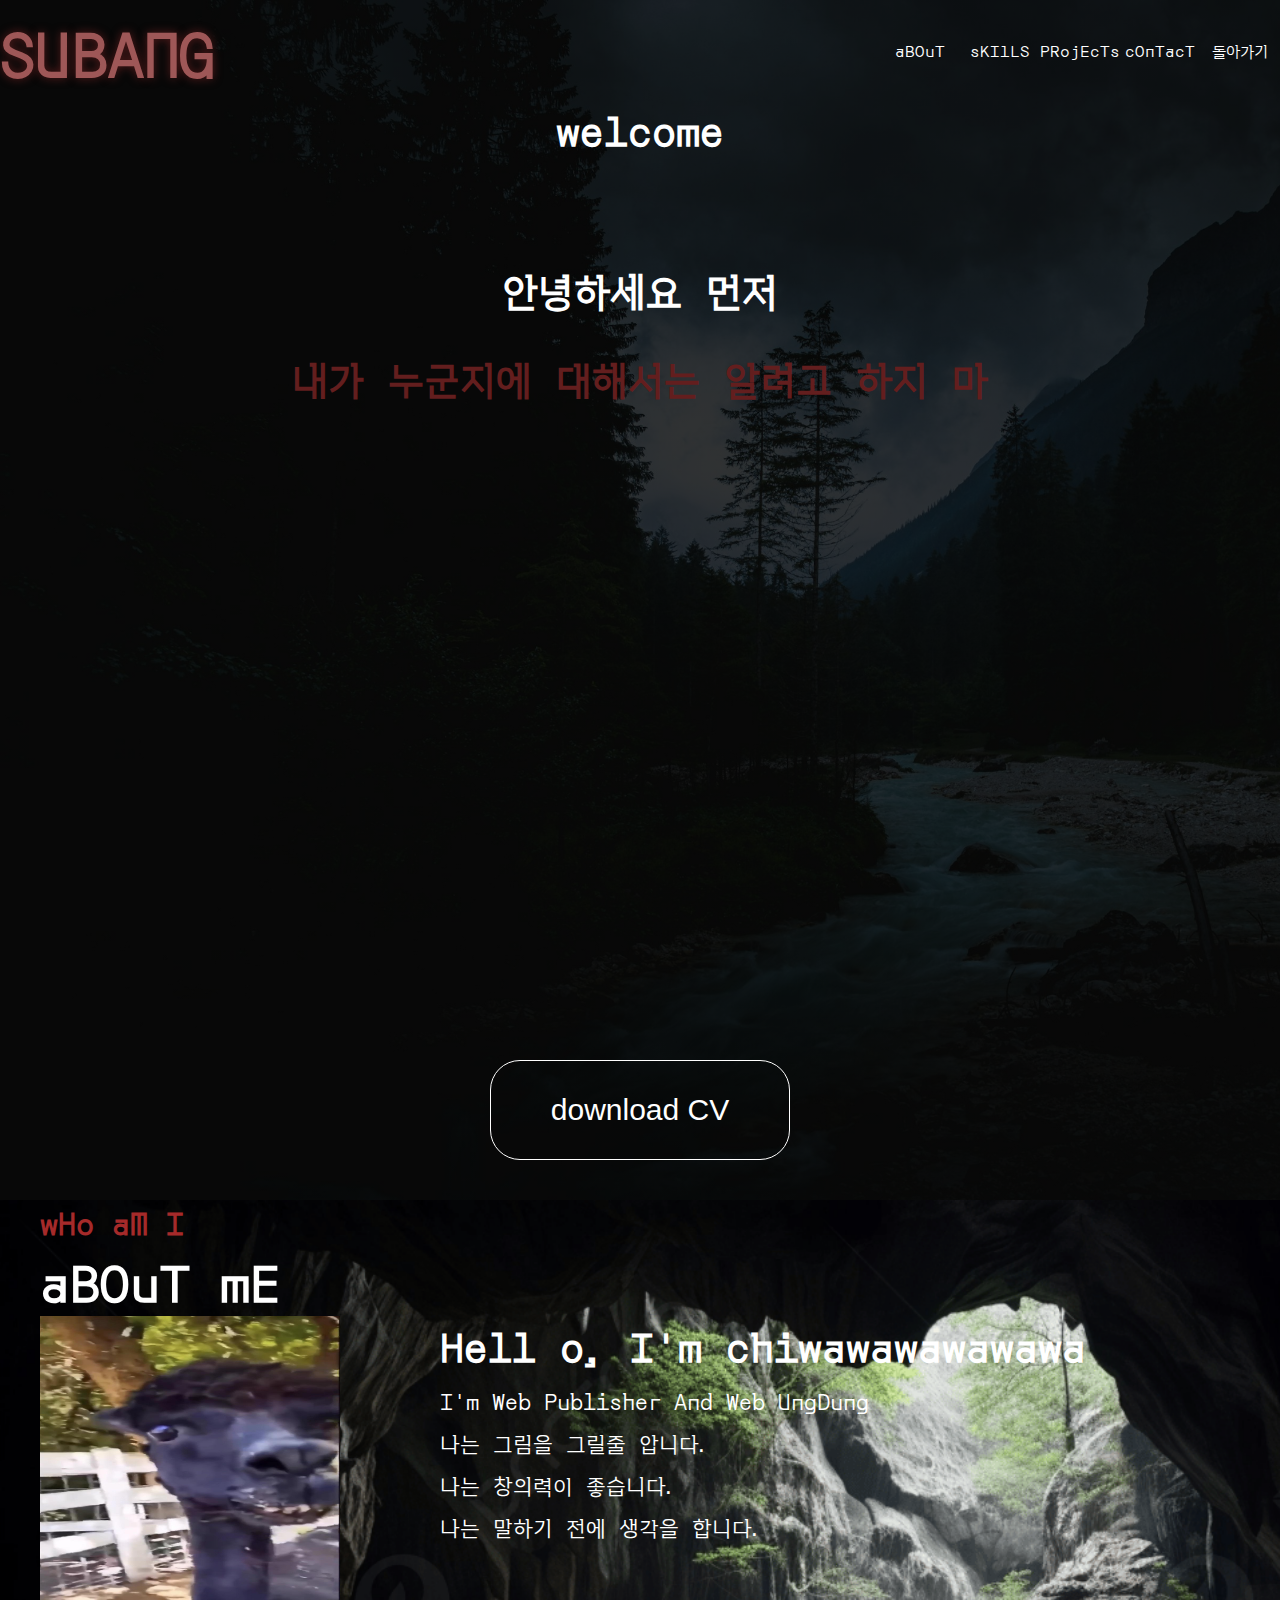
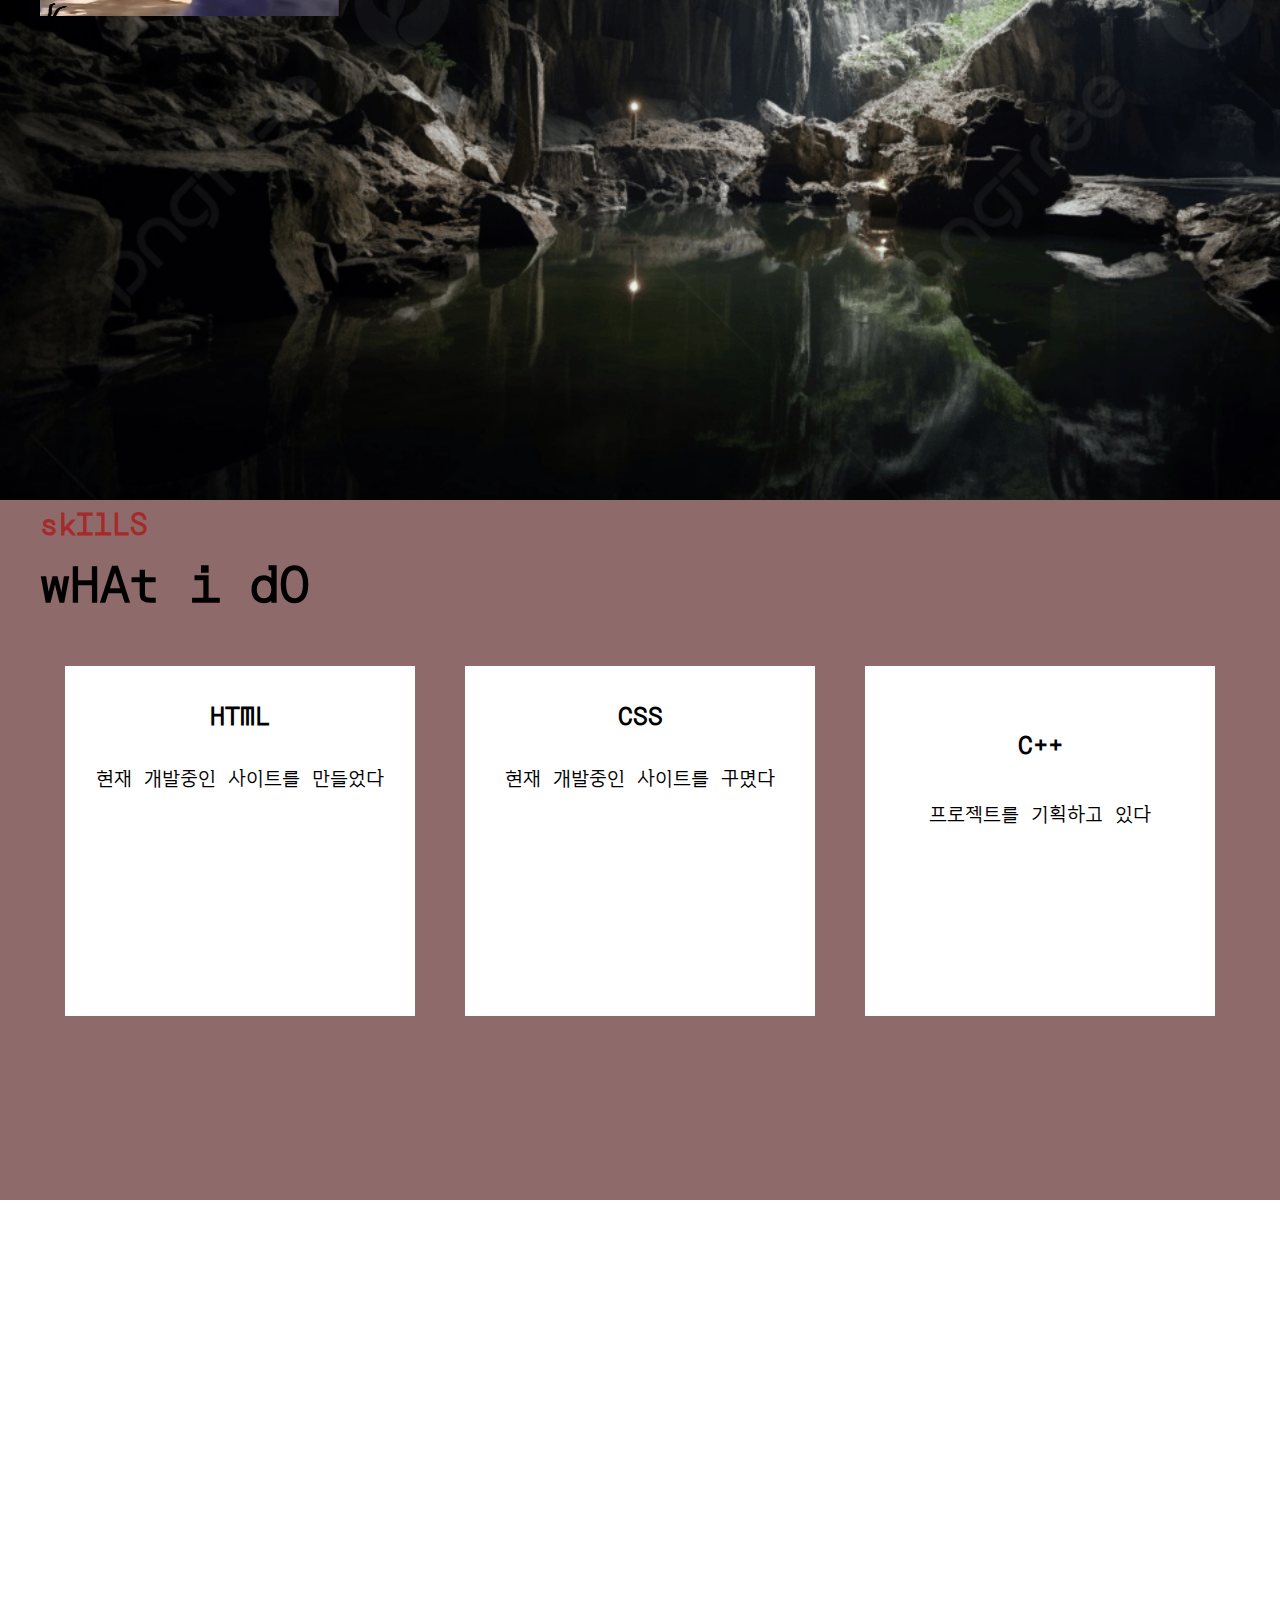
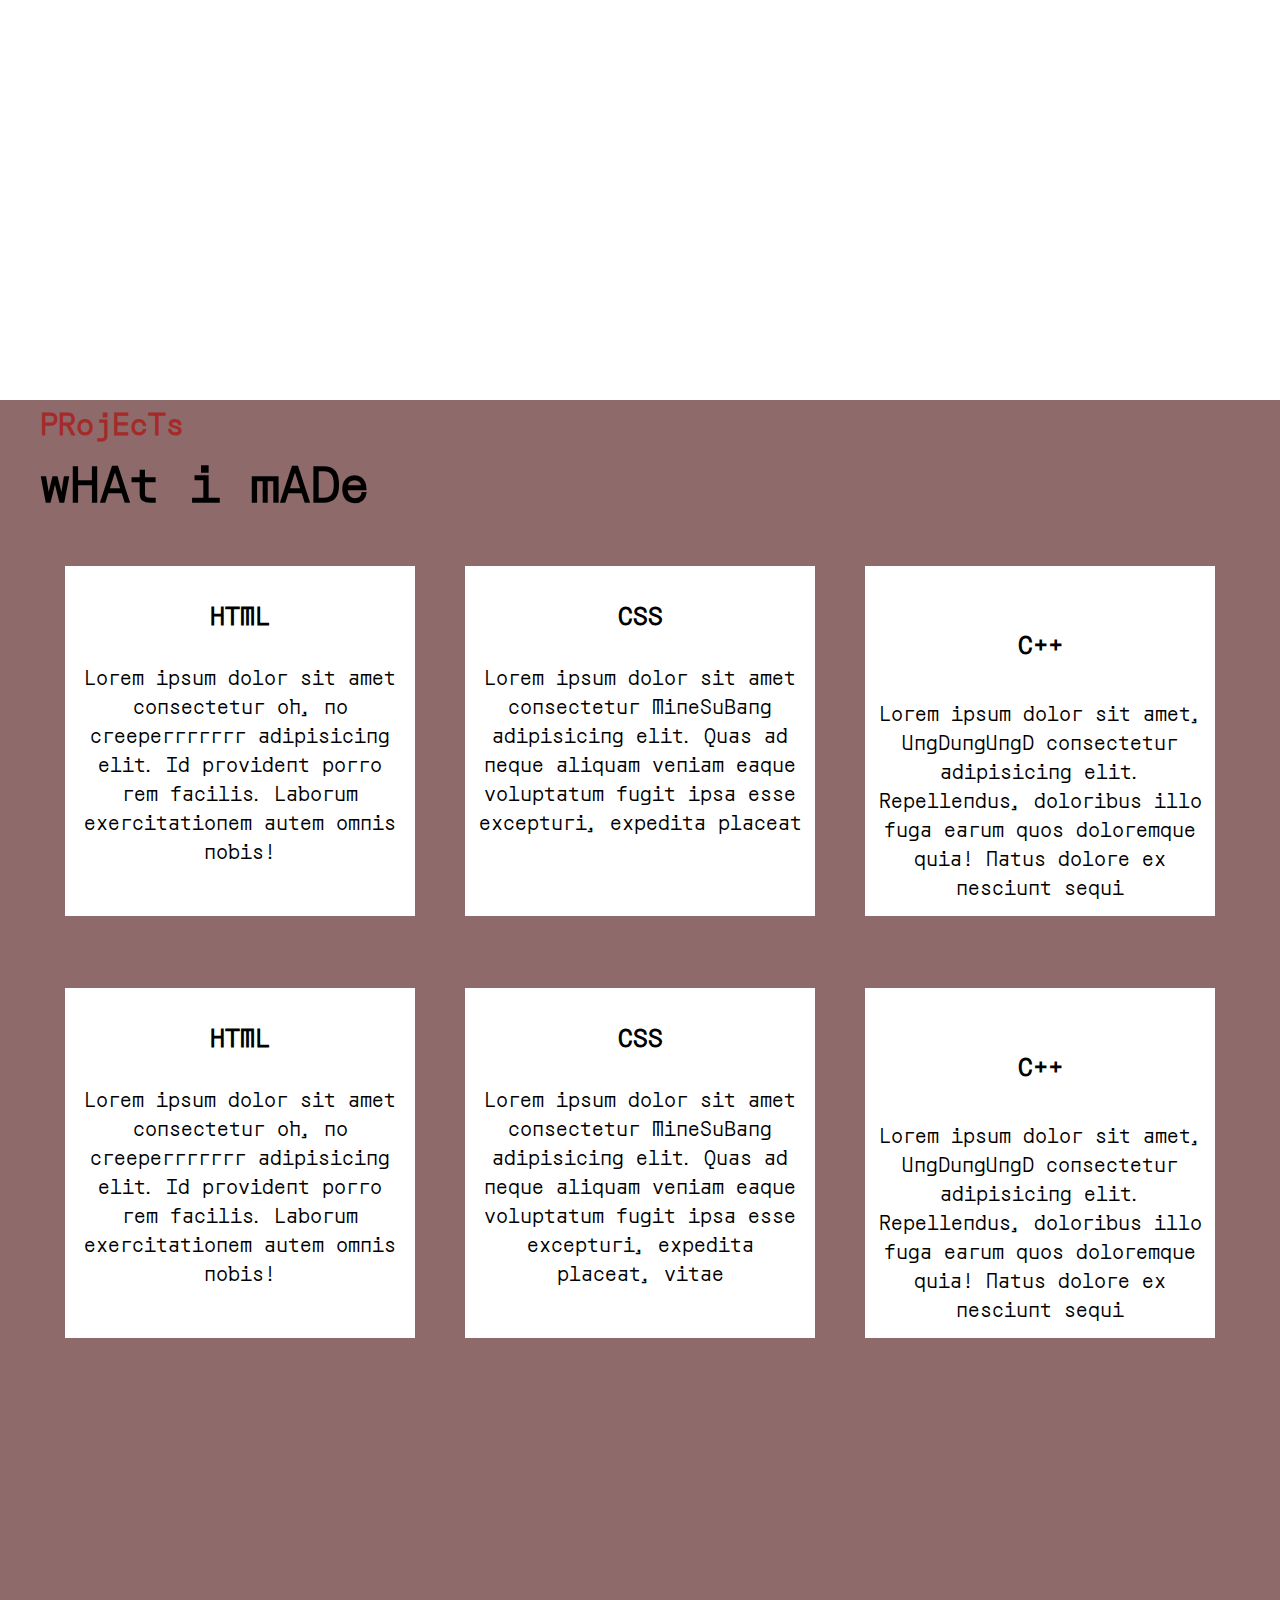
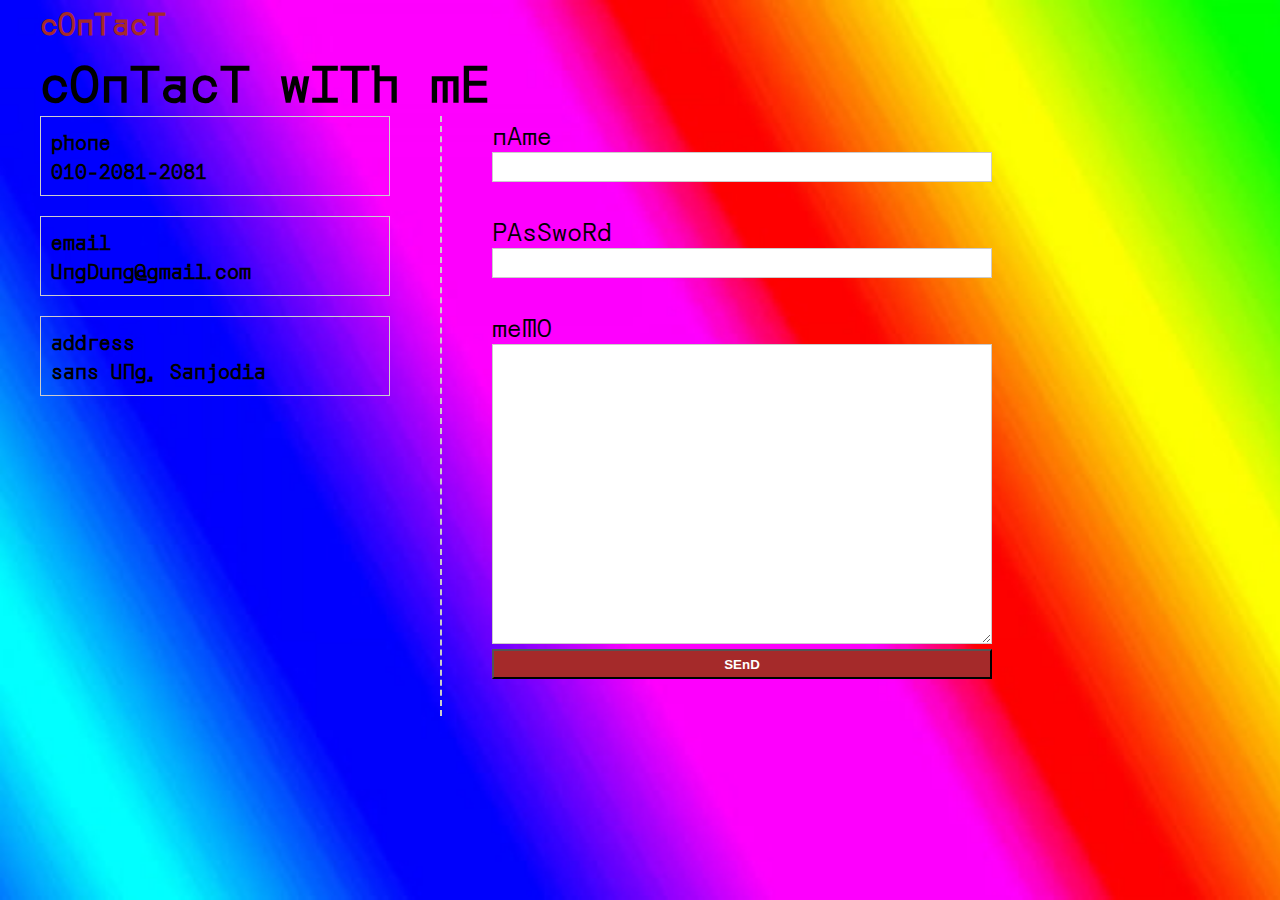
==== index.html @ 682c15cf "Add files via upload" ====
<!DOCTYPE html>
<html lang="ko">
<head>
    <meta charset="UTF-8">
    <meta name="viewport" content="width=device-width, initial-scale=1.0">
    <title>subang</title>
    <link rel="stylesheet" href="https://cdnjs.cloudflare.com/ajax/libs/font-awesome/6.6.0/css/all.min.css" integrity="sha512-Kc323vGBEqzTmouAECnVceyQqyqdsSiqLQISBL29aUW4U/M7pSPA/gEUZQqv1cwx4OnYxTxve5UMg5GT6L4JJg==" crossorigin="anonymous" referrerpolicy="no-referrer" />
    <link rel="stylesheet" href="style.css">


    <link rel="preconnect" href="https://fonts.googleapis.com">
    <link rel="preconnect" href="https://fonts.gstatic.com" crossorigin>
    <link href="https://fonts.googleapis.com/css2?family=Orbit&display=swap" rel="stylesheet">

    <!-- sound -->
<div onclick="play()">
    <audio id='audio_play' src='fart-meme-sound (mp3cut.net).mp3'>
    </audio> 
    <script type="text/javascript"> 
    function play() { 
        var audio = document.getElementById('audio_play'); 
        if (audio.paused) { 
            audio.play(); 
        }else{ 
            audio.pause(); 
            audio.currentTime = 0 
        } 
    } 
    </script>

</head>
<body>
    
    <div class="container">

        <div class="header">
            <div class="logo">
                <span class="neon">SUBANG</span>
            </div>

            <ul class="menu">
                <li><a href="#about">aBOuT</a></li>
                <li><a href="#skills">sKIlLS</a></li>
                <li><a href="#projects">PRojEcTs</a></li>
                <li><a href="#contact">cOnTacT</a></li>
                <li><a href="Ungdex.html">돌아가기</a></li>
            </ul>
        </div>


        <div class="main">
            <h2 class="title content">
                <span class="letter">welcome</span>
              </h2>
            <br><br><br>
            <div class="main">
                <div class="animation">
                  <h2 class="one_text">안녕하세요 먼저</h2>
                  <h2 class="two_text">내가 누군지에 대해서는 알려고 하지 마</h2>
                </div>
              </div>
            
            <button>download CV</button>
        </div>

    </div>



    <div class="about-outer">
        <div class="about" id="about">
            <h2>wHo aM I</h2>
            <h1>aBOuT mE</h1>
            <div class="contents">
                <div class="left">
                    <a href="https://youtu.be/kCRzm34PlXo?si=wekGMQldtQNRDulI"><img src="알파카수방(잘생긴뷰).jpg" alt=""></a>
                </div>
                <div class="right">
                    <h3>Hell o, I'm chiwawawawawawa</h3>
                    <ul>
                        <li>I'm Web Publisher And Web UngDung</li>
                        <li>나는 그림을 그릴줄 압니다.</li>
                        <li>나는 창의력이 좋습니다.</li>
                        <li>나는 말하기 전에 생각을 합니다.</li>
                        <li><a href="https://youtu.be/vtjZEvPXr0w?si=PgDkwWs46X8-u0l_"><i class="fa-brands fa-youtube"></i></a>
                            <i class="fa-brands fa-github"></i>
                            <i class="fa-brands fa-facebook"></i>
                        </li>
                    </ul>
                </div>
            </div>
        </div>
    
    </div>
    


    <div class="skills" id="skills">
        <div class="skills-inner">
            <h2>skIlLS</h2>
            <h1>wHAt i dO</h1>
            <ul class="contents">
                <li>
                    <h3><i class="fa-brands fa-html5"></i> HTML</h3>
                    <p>현재 개발중인 사이트를 만들었다</p>
                </li>
                <li>
                    <h3><i class="fa-brands fa-css3-alt"></i> CSS</h3>
                    <p>현재 개발중인 사이트를 꾸몄다</p>
                </li>
                <li>
                    <h3><i class="fa-solid fa-file"></i> C++</h3>
                    <p>프로젝트를 기획하고 있다</p>
                </li>
            </ul>
        </div>
    </div>

    <div class="bg">

    </div>

    <div class="skills projects" id="projects">
        <div class="skills-inner">
            <h2>PRojEcTs</h2>
            <h1>wHAt i mADe</h1>
            <ul class="contents">
                <li>
                    <h3><i class="fa-brands fa-html5"></i> HTML</h3>
                    <p>Lorem ipsum dolor sit amet consectetur oh, no creeperrrrrrr adipisicing elit. Id provident porro rem facilis. Laborum exercitationem autem omnis nobis!</p>
                </li>
                <li>
                    <h3><i class="fa-brands fa-css3-alt"></i> CSS</h3>
                    <p>Lorem ipsum dolor sit amet consectetur MineSuBang adipisicing elit. Quas ad neque aliquam veniam eaque voluptatum fugit ipsa esse excepturi, expedita placeat</p>
                </li>
                <li>
                    <h3><i class="fa-solid fa-file"></i> C++</h3>
                    <p>Lorem ipsum dolor sit amet, UngDungUngD consectetur adipisicing elit. Repellendus, doloribus illo fuga earum quos doloremque quia! Natus dolore ex nesciunt sequi</p>
                </li>
            </ul> <br> <br> <br>

            <ul class="contents">
                <li>
                    <h3><i class="fa-brands fa-html5"></i> HTML</h3>
                    <p>Lorem ipsum dolor sit amet consectetur oh, no creeperrrrrrr adipisicing elit. Id provident porro rem facilis. Laborum exercitationem autem omnis nobis!</p>
                </li>
                <li>
                    <h3><i class="fa-brands fa-css3-alt"></i> CSS</h3>
                    <p>Lorem ipsum dolor sit amet consectetur MineSuBang adipisicing elit. Quas ad neque aliquam veniam eaque voluptatum fugit ipsa esse excepturi, expedita placeat, vitae</p>
                <li>
                    <h3><i class="fa-solid fa-file"></i> C++</h3>
                    <p>Lorem ipsum dolor sit amet, UngDungUngD consectetur adipisicing elit. Repellendus, doloribus illo fuga earum quos doloremque quia! Natus dolore ex nesciunt sequi</p>
                </li>
            </ul>

            
        </div>
    </div>


    <div class="contact-outer">
        <div class="contact" id="contact">
            <h2>cOnTacT</h2>
            <h1>cOnTacT wITh mE</h1>
            <div class="contents">
                <div class="left">
                    <ul class="info">
                        <li>phone <br>010-2081-2081</li>
                        <li>email <br>UngDung@gmail.com</li>
                        <li>address <br> sans UNg, Sanjodia</li>
                    </ul>
                </div>
                <div class="right">
                    <p>nAme</p>
                    <input type="text">
    
                    <p>PAsSwoRd</p>
                    <input type="password">
    
                    <p>meMO</p>
                    <textarea name="" id=""></textarea>
                    <br>
                    <button>SEnD</button>
                </div>
    
            </div>
        </div>
    </div>
    
</body>
</html>
---- style.css ----
/* all */

@import url('https://fonts.googleapis.com/css2?family=Orbit&display=swap');
*{
    margin: 0;
    padding: 0;
    box-sizing: border-box;

}

.orbit-regular {
    font-family: "Orbit", sans-serif;
    font-weight: 400;
    font-style: normal;
  }


  body {
    font-family: 'Orbit', sans-serif;
}
body::-webkit-scrollbar {
    display: none;
  }


a{
    text-decoration: none;
    display: block;
    color: black;
}

html{
    scroll-behavior: smooth;
}

li{
    list-style-type: none;
}

.container{
    width: 100%;
    height: 1200px;

    background: linear-gradient(rgba(0,0,0,0.8),rgba(0,0,0,0.8))   ,url(엉끝.jpg) no-repeat;
    background-size: cover;

    color: white;
}

.header{
    width: 100%;
    height: 100px;

    display: flex;
    justify-content: space-between;
    align-items: center;
}


/* menu */
.menu{
    width: 400px;
    height: 100px;

    display: flex;
    align-items: center;
}

.menu li{
    width: 25%;
    text-align: center;
}

.menu li a{
    color: rgb(255, 255, 255);
    transition: 0.3s;
    
}

menu li a:hover{
    background-color: darkred;
    color: rgb(202, 147, 147);
}

/* main(subang) */
.main{
    width: 1200px;
    height: 800px;
    margin: 0 auto;

    margin-top: 150px;

    text-align: center;
}

.main h1{
    font-size: 50px;
    margin-bottom: 50px;
}

.main h2{
    font-size: 40px;
    margin-bottom: 30px;
}

.main p{
    font-size: 30px;
    margin-bottom: 50px;
}

.main button{
    font-size: 30px;
    width: 300px;
    height: 100px;

    border: 1px solid rgb(255, 255, 255);
    border-radius: 30px;
    background-color: transparent;

    color: rgb(255, 255, 255);
    transition: 0.3s;
}

.main button:hover{
    border-color: rgb(122, 89, 89);
    color: rgb(185, 110, 110);
}

/* about */
.about-outer{
    height: 900px;
    background: url(./똥굴.jpg) no-repeat;
    background-size: cover;
    padding-bottom: 200px;
}
.about{
    width: 1200px;
    height: 800px;

    margin: 0 auto;
    
 
}

.about h2{
    font-size: 30px;
    color: brown;
}

.about h1{
    font-size: 50px;
    color: white;
}


.about .contents{
    width: 100%;
    height: 500px;

    display: flex;
}

.about .left{
    width: 400px;
    height: 500px;
}

.about .right{
    width: 800px;
    height: 500px;

}

.about .right h3{
    font-size: 40px;
    color: white;
}

.about .right li{
    font-size: 22px;
    margin-top: 10px;
    color: white;
}

.fa-brands{
    font-size: 50px;
    float: left;
}

.fa-youtube{
    color: red;
    font-size: 50px;
}

.fa-facebook{
    color: #3b5998;
}

/* skills */
.skills{
    width: 100%;
    height: 700px;
    background-color: #8f6a6a;
}

.skills-inner{
    width: 1200px;
    height: 500px;
    margin: 0 auto;

}

.skills h2{
    font-size: 30px;
    color: brown;
}

.skills h1{
    font-size: 50px;
}

.skills .contents{
    width: 100%;
    height: 300px;
    margin-top: 50px;

    display: flex;
    justify-content: space-around;
}

.skills .contents li{
    width: 350px;
    height: 350px;
    background-color: rgb(255, 255, 255);

    padding: 10px;

    transition: 0.3s;
}

.skills h3{
    margin-top: 20px;
    text-align: center;
    font-size: 25px;
}

.skills p{
    margin-top: 30px;
    text-align: center;
    font-size: 20px;
}

.skills i{
    color: hotpink;
}

.fa-file{
    font-size: 50px;
}

.skills .contents li:hover{
    background-color: rgb(80, 28, 15);
    color: white;
    transform: rotate(2081deg);

}

.skills .contents li:hover i{
    color: rgb(223, 105, 105);
}

.bg{
    width: 100%;
    height: 800px;
    background: url(중국수방.jpg) no-repeat;
    background-size: cover;
    background-attachment: fixed;
}

.projects{
    height: 1200px;
}


/* contact */
.contact-outer{
    height: 900px;
    background: url(./엉시.jpg) no-repeat;
    background-size: cover;
    padding-bottom: 100px;
}

.contact{
    width: 1200px;
    height: 800px;
    margin: 0 auto;
}

.contact h2{
    font-size: 30px;
    color: brown;
}

.contact h1{
    font-size: 50px;
}

.contact .contents{
    width: 1200px;
    height: 600px;

    display: flex;
}

.contact .left{
    width: 400px;
    height: 600px;
}

.contact .right{
    width: 800px;
    height: 600px;
    border-left: 2px dashed #ccc;
    padding-left: 50px;
}

.info li{
    width: 350px;
    height: 80px;

    margin-bottom: 20px;
    border: 1px solid #ccc;
    padding: 10px;
    font-size: 20px;
    font-weight: bold;
}

.contact .right p{
    font-size: 25px;
}

.contact .right input{
    width: 500px;
    height: 30px;

    margin-bottom: 30px;
    border: 1px solid #ccc;
}

.contact .right textarea{
    width: 500px;
    height: 300px;
    border: 1px solid #ccc;
}

.contact .right button{
    width: 500px;height: 30px;
    background-color: brown;
    color: white;
    font-weight: bold;
}







/* animation */
.main{
  width: 90vw;
  margin: 0 auto;
  text-align: center;
}

.about .left img{
    width: 300px;
    height: 300px;

    animation: rotate_image 0.37s linear infinite;transform-origin: 50% 50%;
}

@keyframes rotate_image{
    100% {
        transform: rotate(360deg);
    }
}





.animation span{
  position: relative;
  font-size: 30px;
  font-weight: 600;
  color: white;
}
  
.animation .two_text {
  display: inline-block;
  transform-origin: center;
  padding: 0 0.5rem;
  color: #631e1e;
  animation: animate 0.2s infinite;
}

@keyframes animate {
  0% {
    transform: scale(3);
  }
  50% {
    transform: scale(0.75);
  }
  100% {
    transform: scale(3);
  }

}


* {
    box-sizing: border-box;
  }
  
  body {
    height: 100vh;
    justify-content: center;
    align-items: center;
  }
  
  .content {
    word-spacing: 2px;
    overflow: hidden;
  }
  
  .title {
    margin: 0;
    font-size: 4rem;
  }
  
  
  .letter {
    display: inline-block;
    animation: reveal 1.7s cubic-bezier(0.77, 0, 0.175, 1) forwards;
  }
  
  @keyframes reveal {
    0% {
      transform: translateY(100%);
    }
    100% {
      transform: translateY(0);
    }
  }


  /* neon */
  .neon{
    width: 200px;
    height: 80px;

    font-size: 40px;
    font-weight: bold;
    text-align: center;

    transition: 0.3s;
}

.neon:hover{
    color: rgb(102, 13, 13);
}


.neon { 
    font-size: 60px; 
    font-weight: 700; 
    color: #9e5757; 
    text-shadow: 0 0 10px rgba(126, 37, 37, 0.7); 
    animation: neon-flicker 0.5s infinite alternate;
} 

@keyframes neon-flicker {
    0% {
        text-shadow: 
        0 0 10px rgba(126, 37, 37, 0.7), 
        0 0 20px rgba(126, 37, 37, 0.7), 
        0 0 30px rgba(126, 37, 37, 0.7);
    }
    100% {
        text-shadow: 
        0 0 20px rgba(126, 37, 37, 0.7), 
        0 0 30px rgba(126, 37, 37, 0.7), 
        0 0 40px rgba(126, 37, 37, 0.7);
    }
}
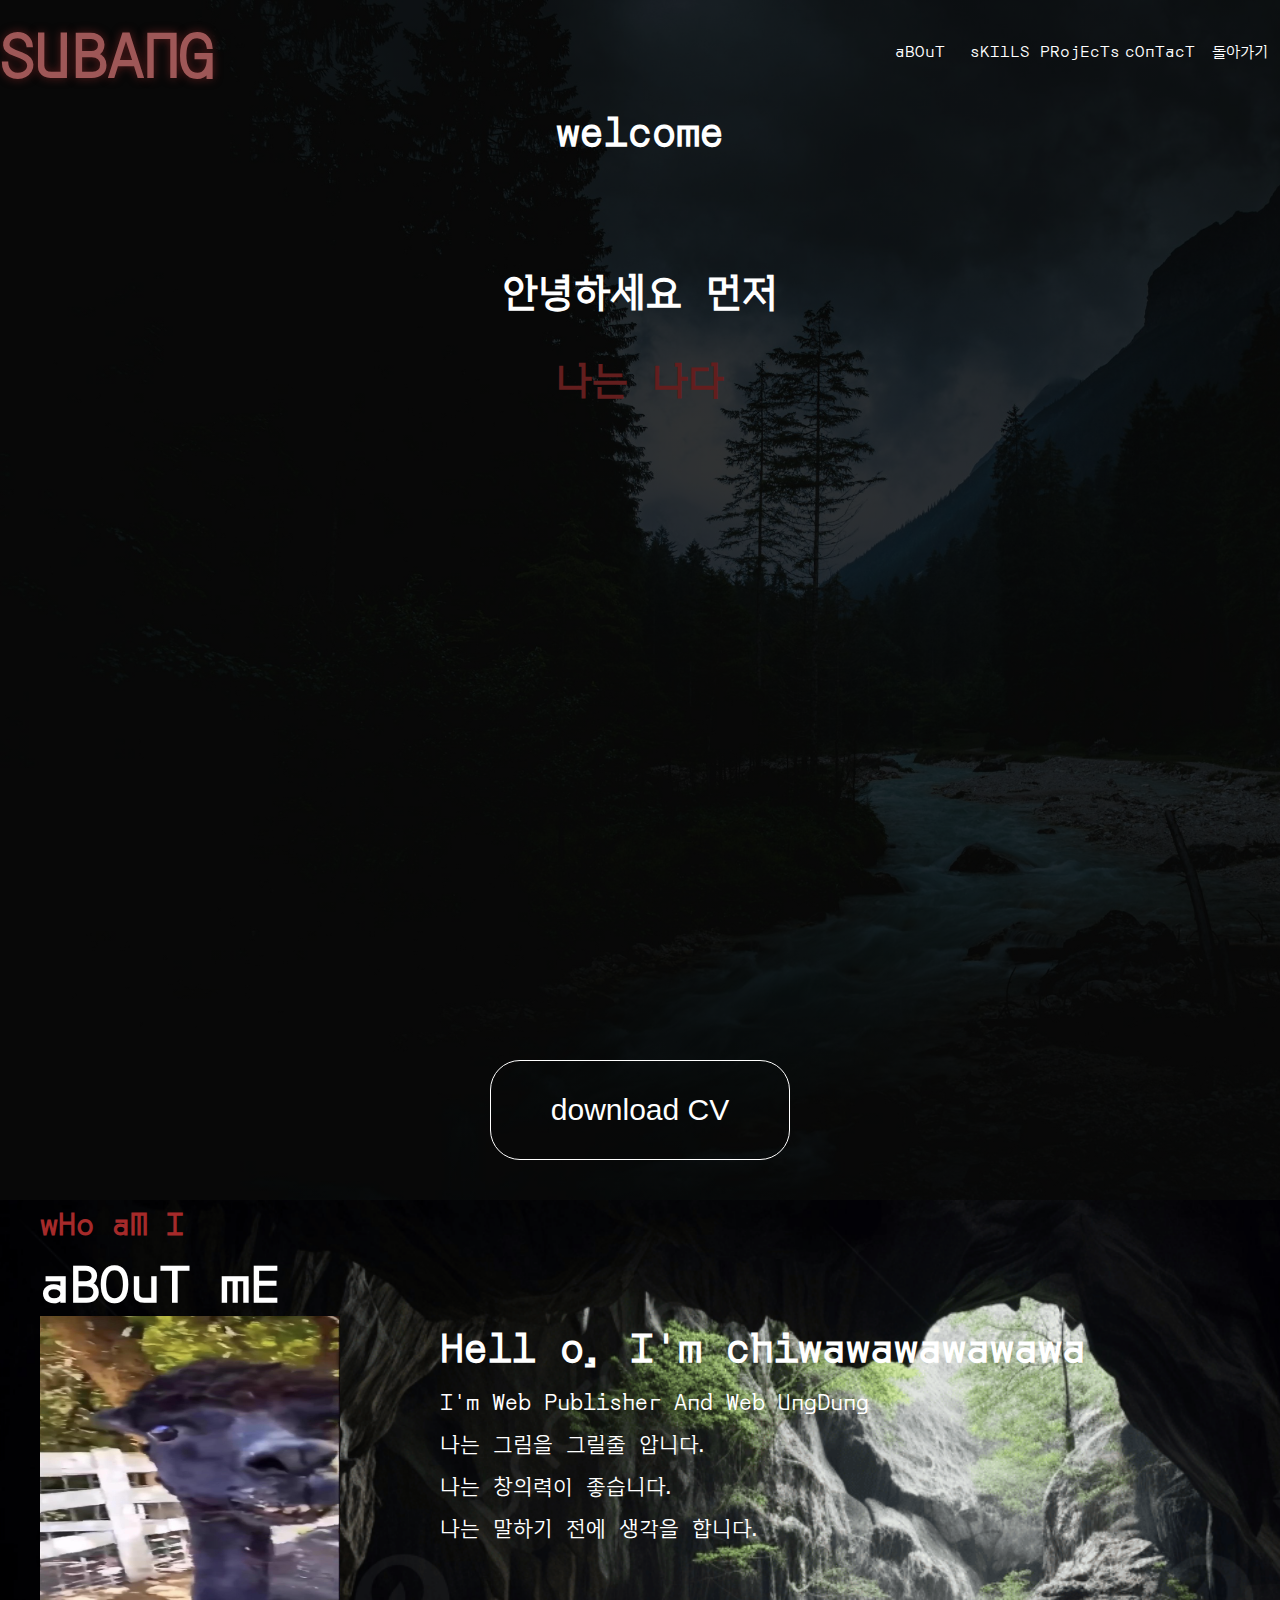
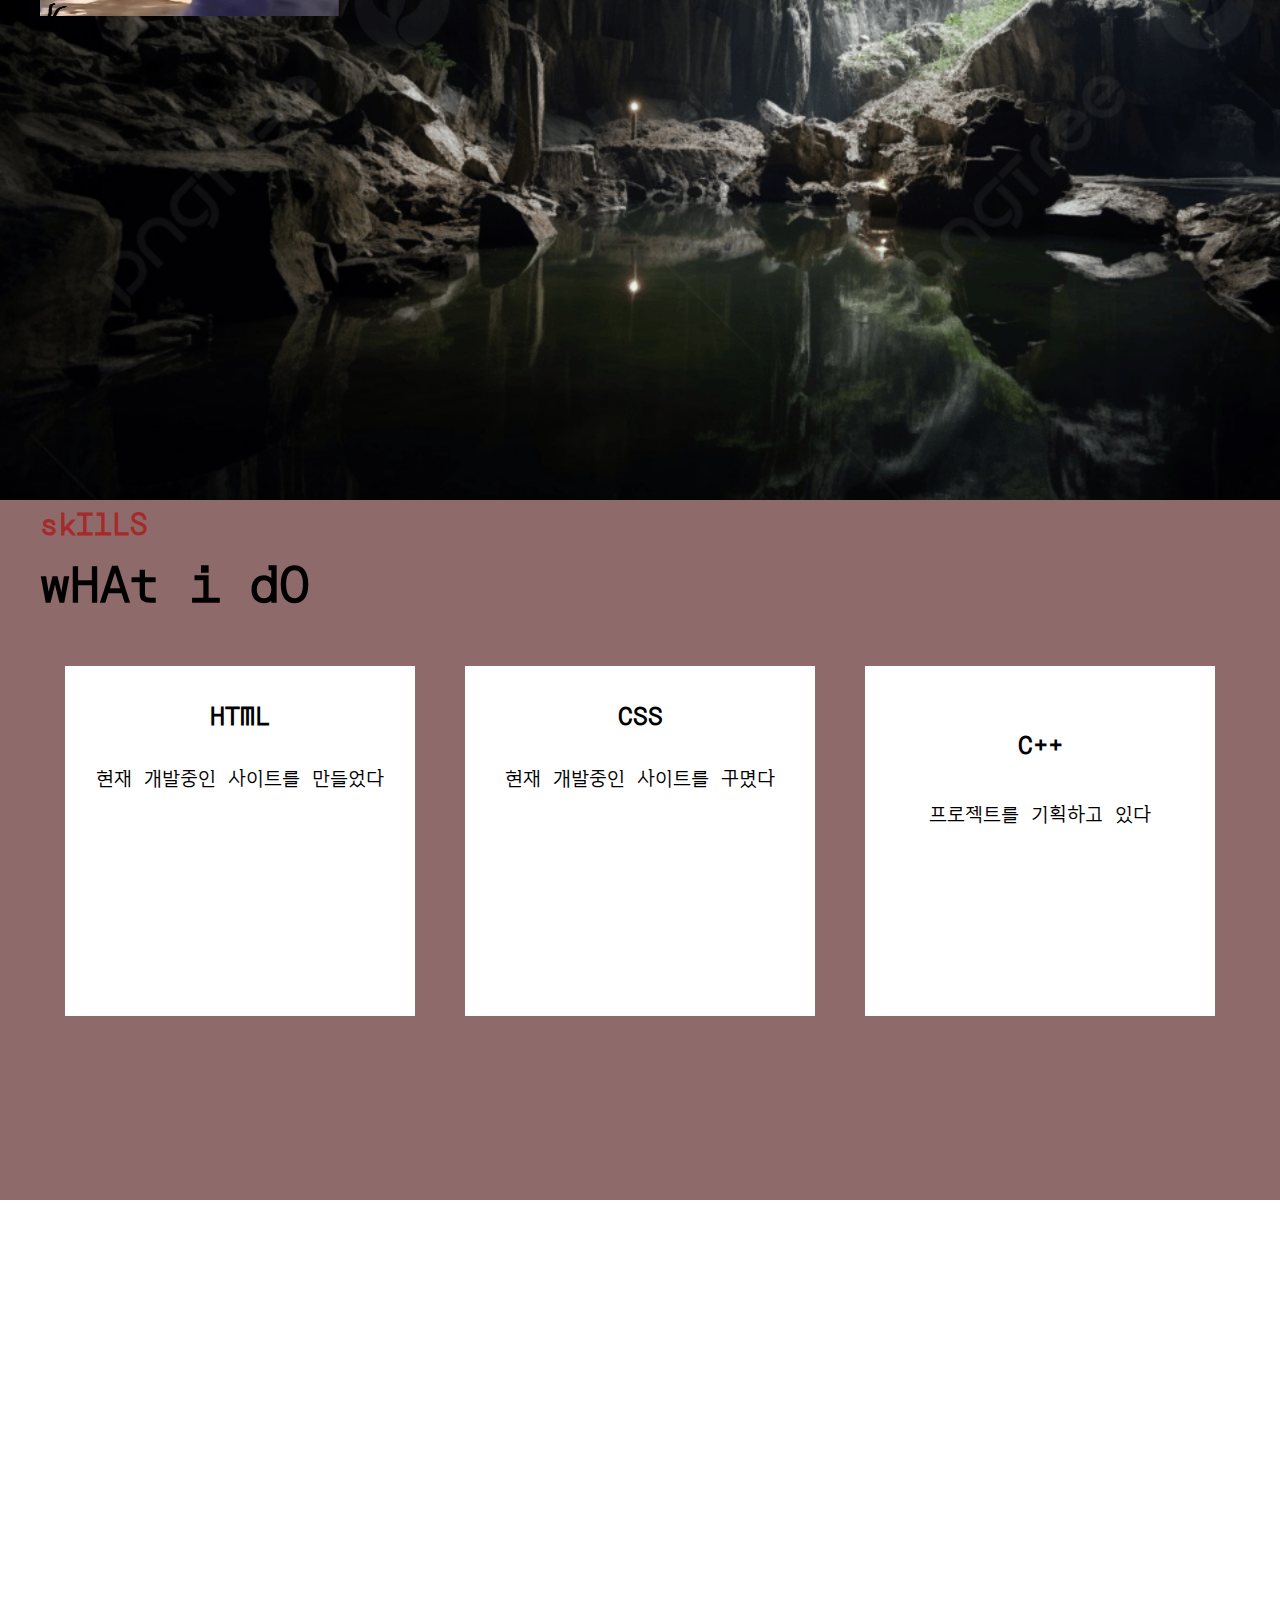
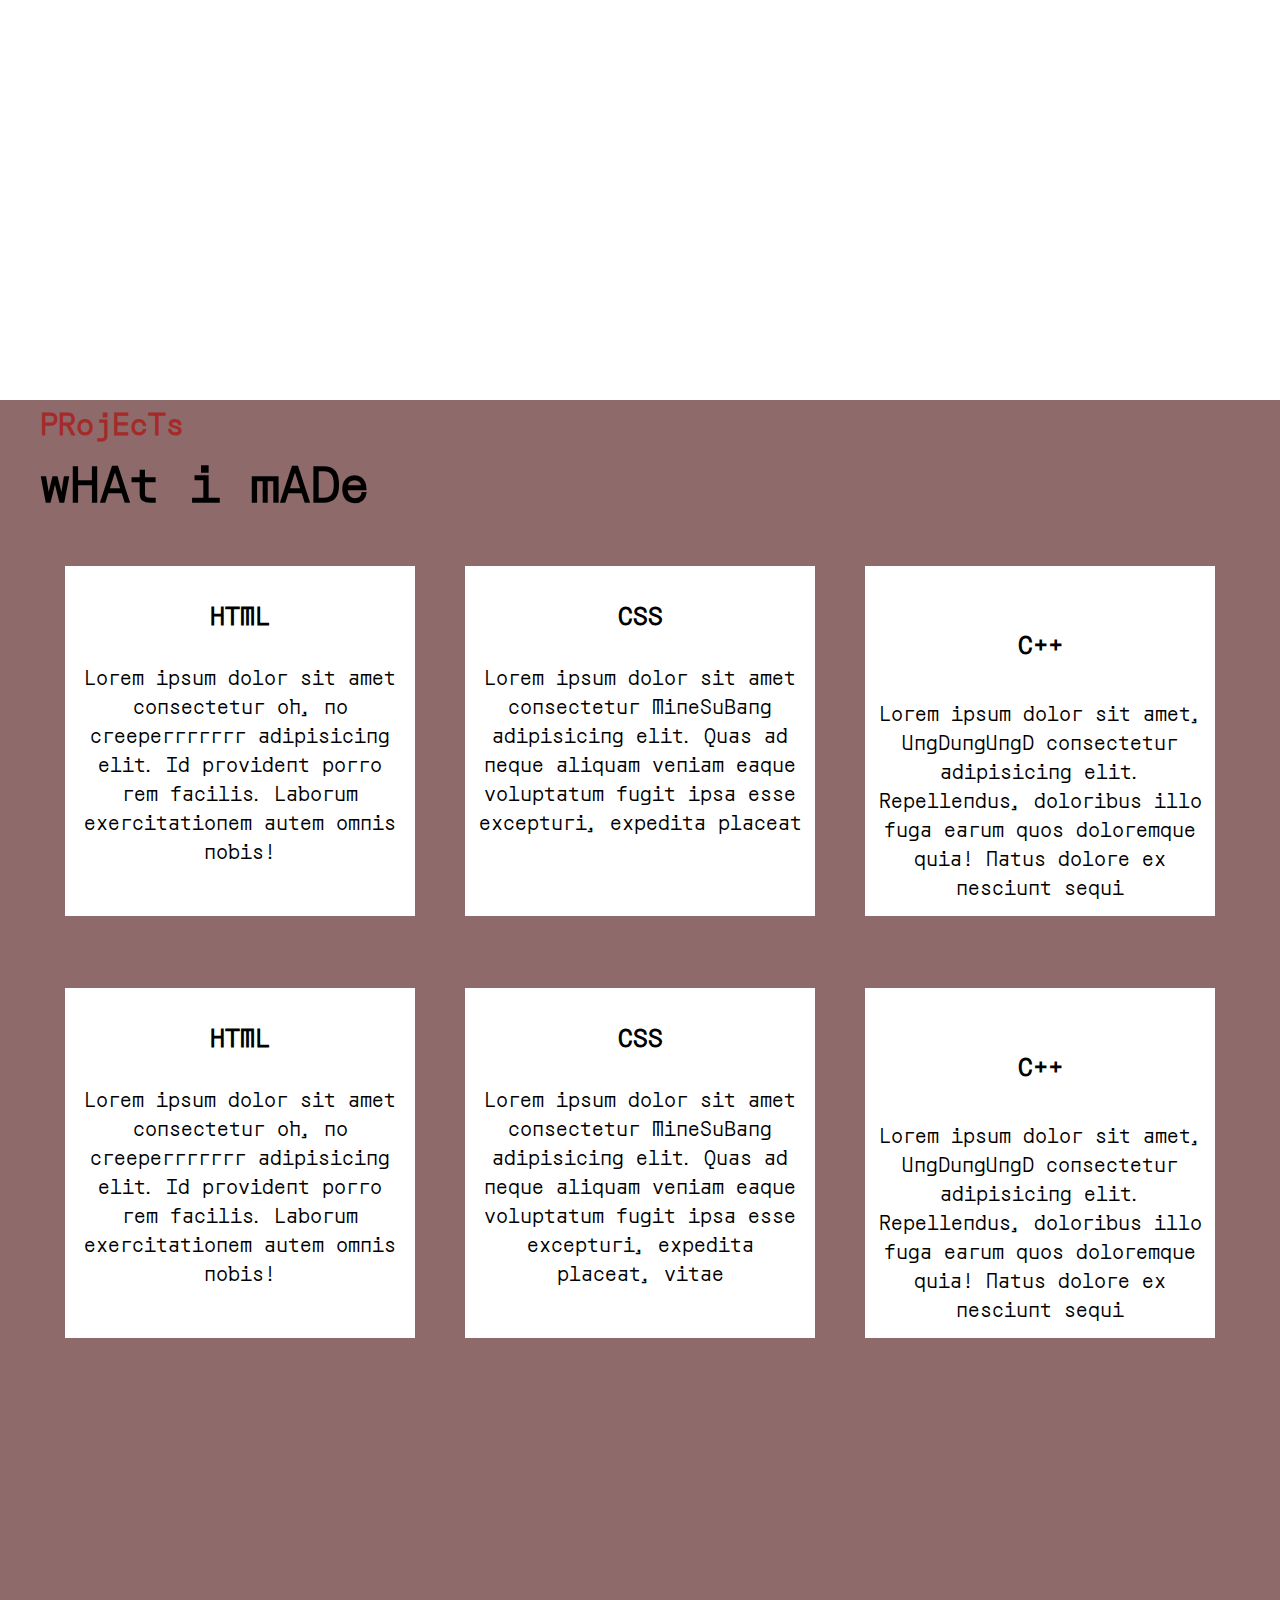
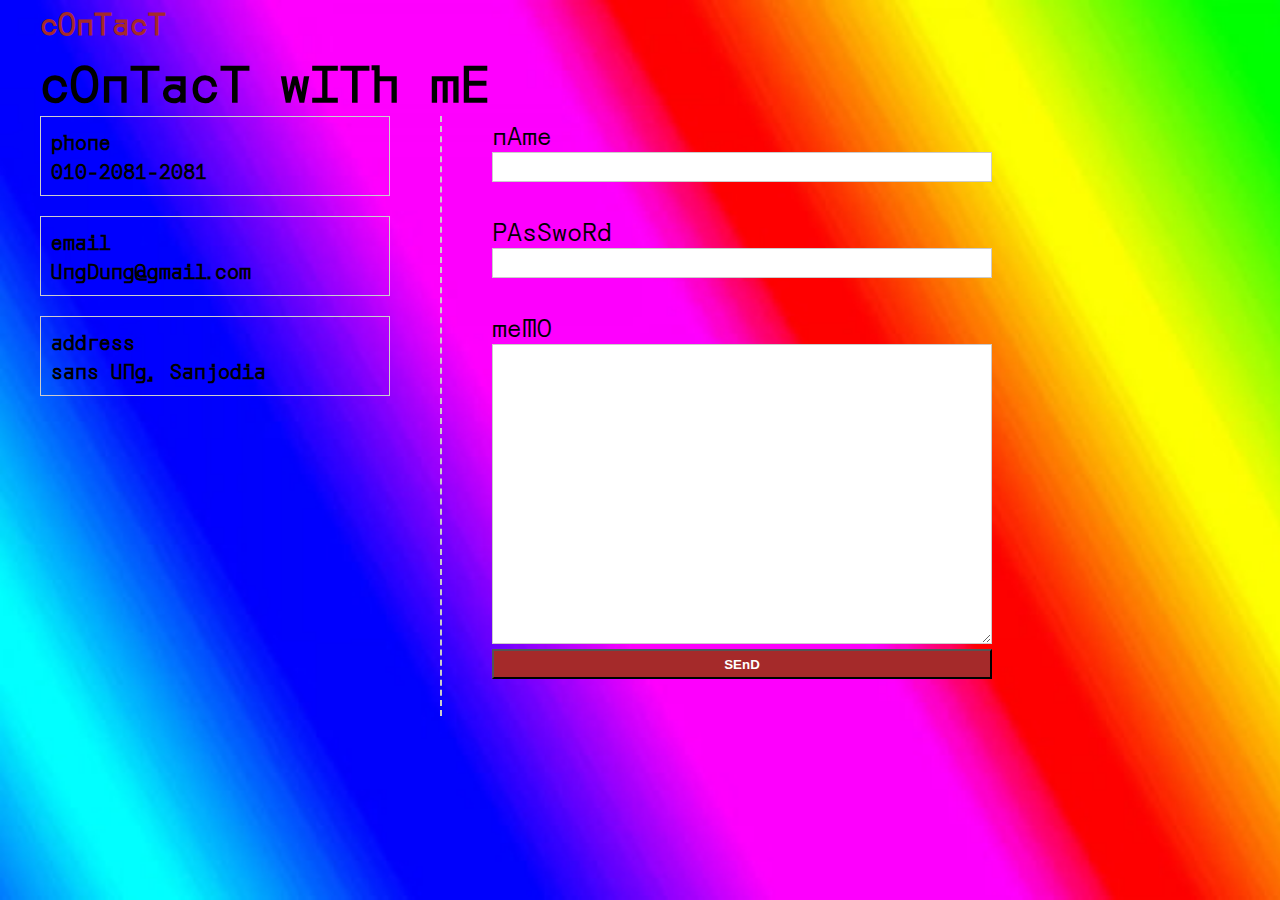
==== commit 34c95e86: "Add files via upload" ====
--- a/index.html
+++ b/index.html
@@ -56,7 +56,7 @@
             <div class="main">
                 <div class="animation">
                   <h2 class="one_text">안녕하세요 먼저</h2>
-                  <h2 class="two_text">내가 누군지에 대해서는 알려고 하지 마</h2>
+                  <h2 class="two_text">나는 나다</h2>
                 </div>
               </div>
             
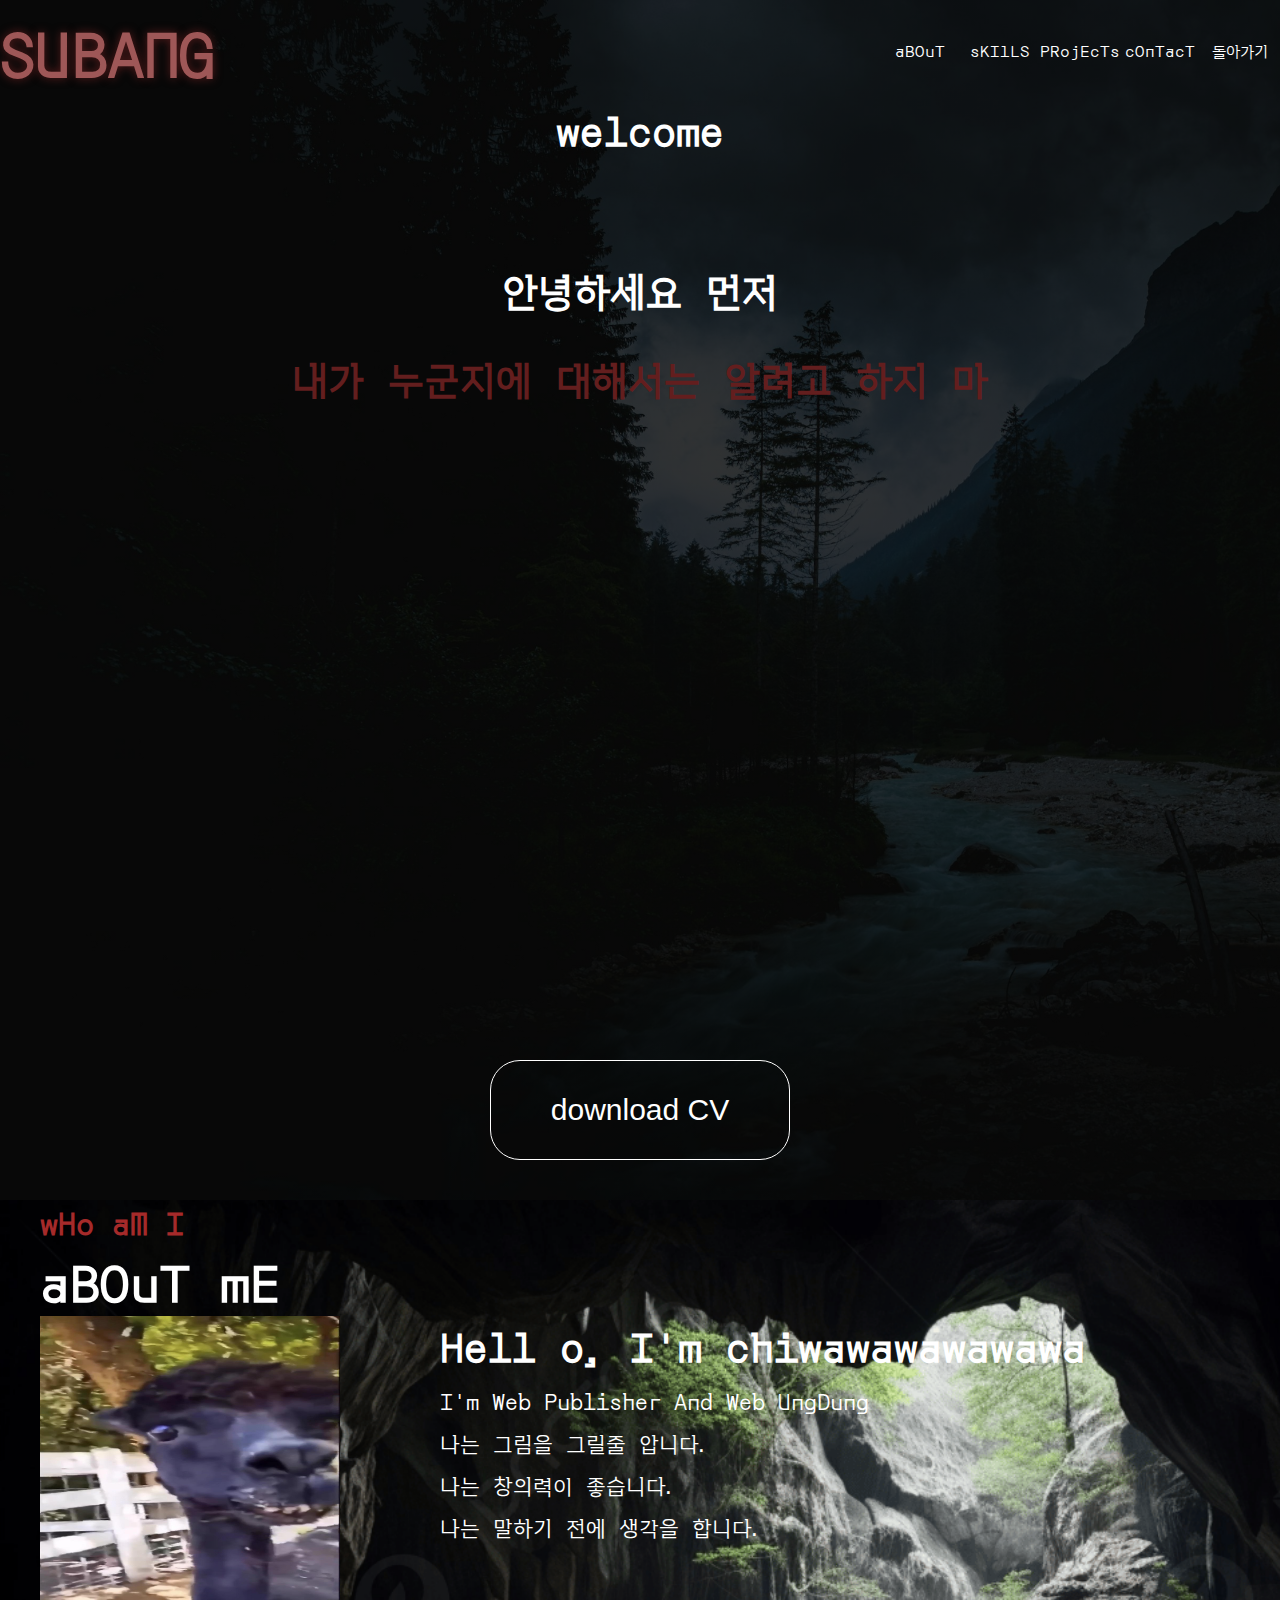
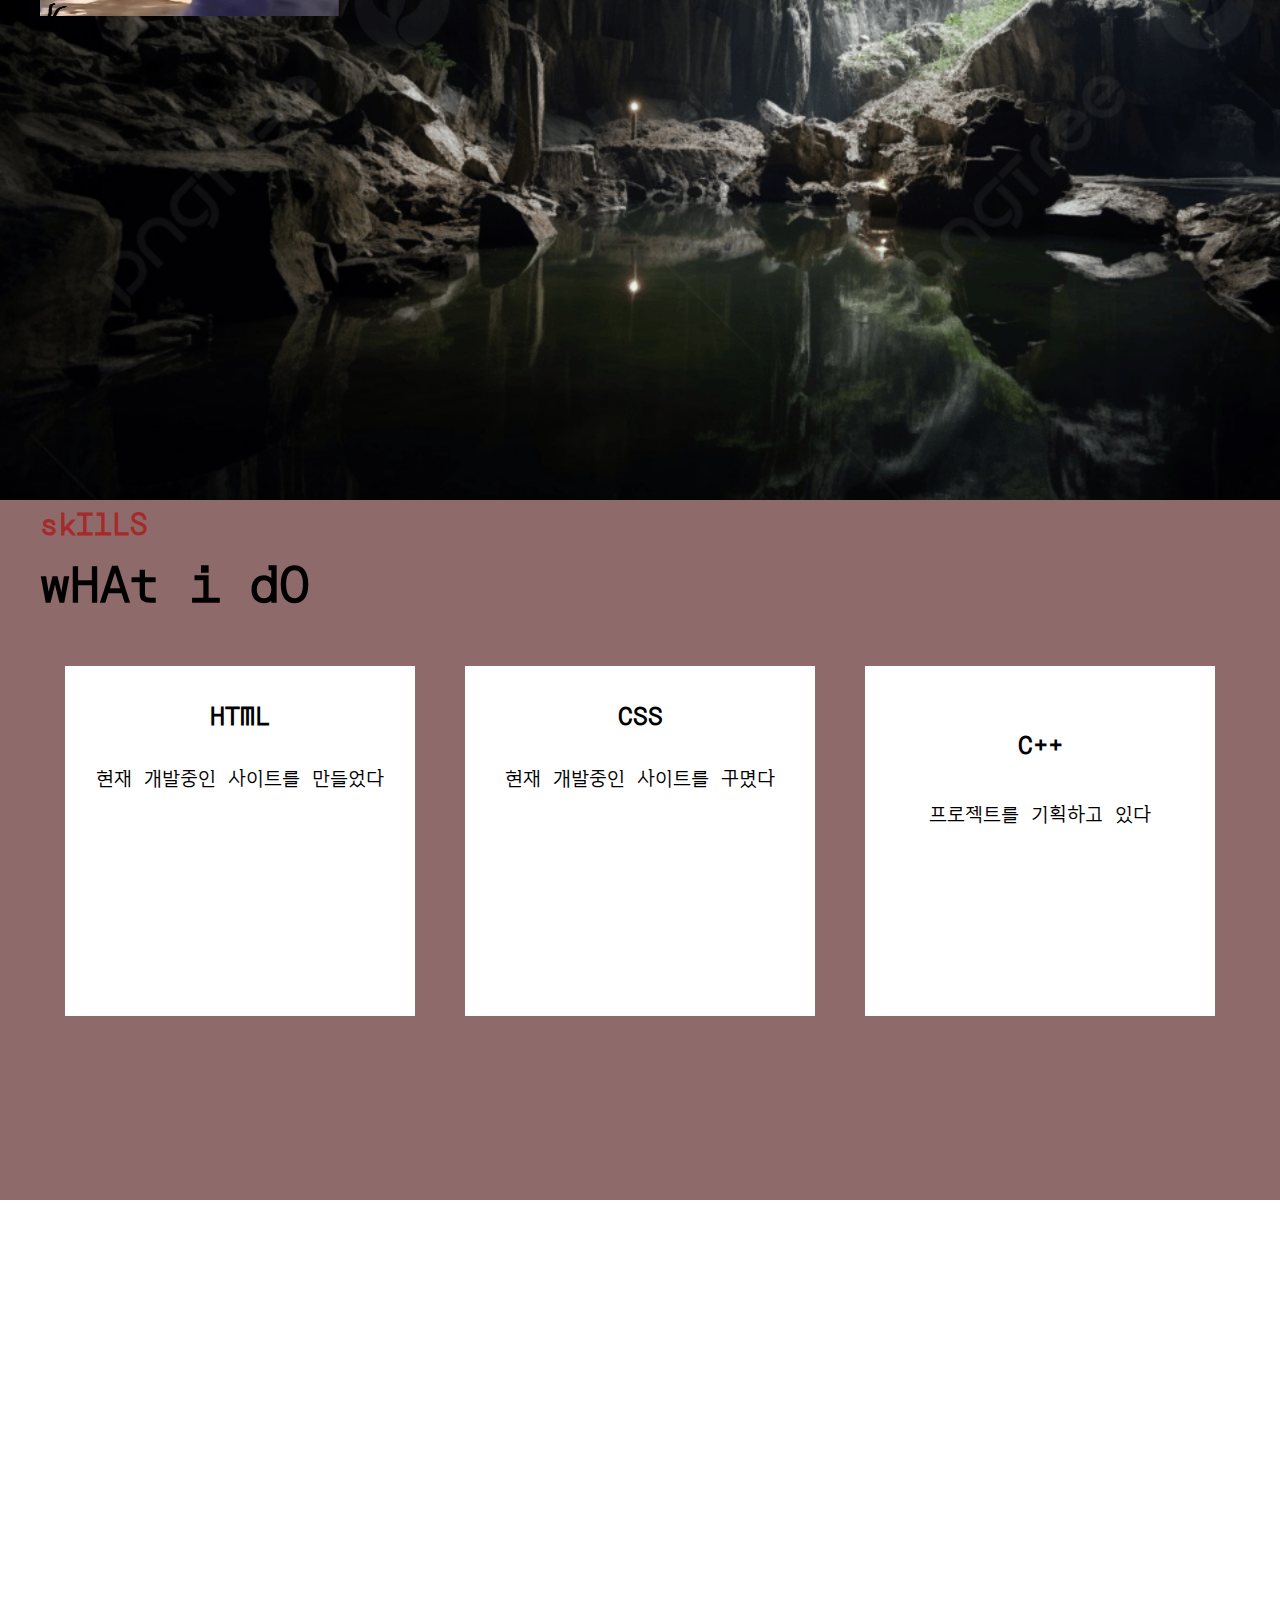
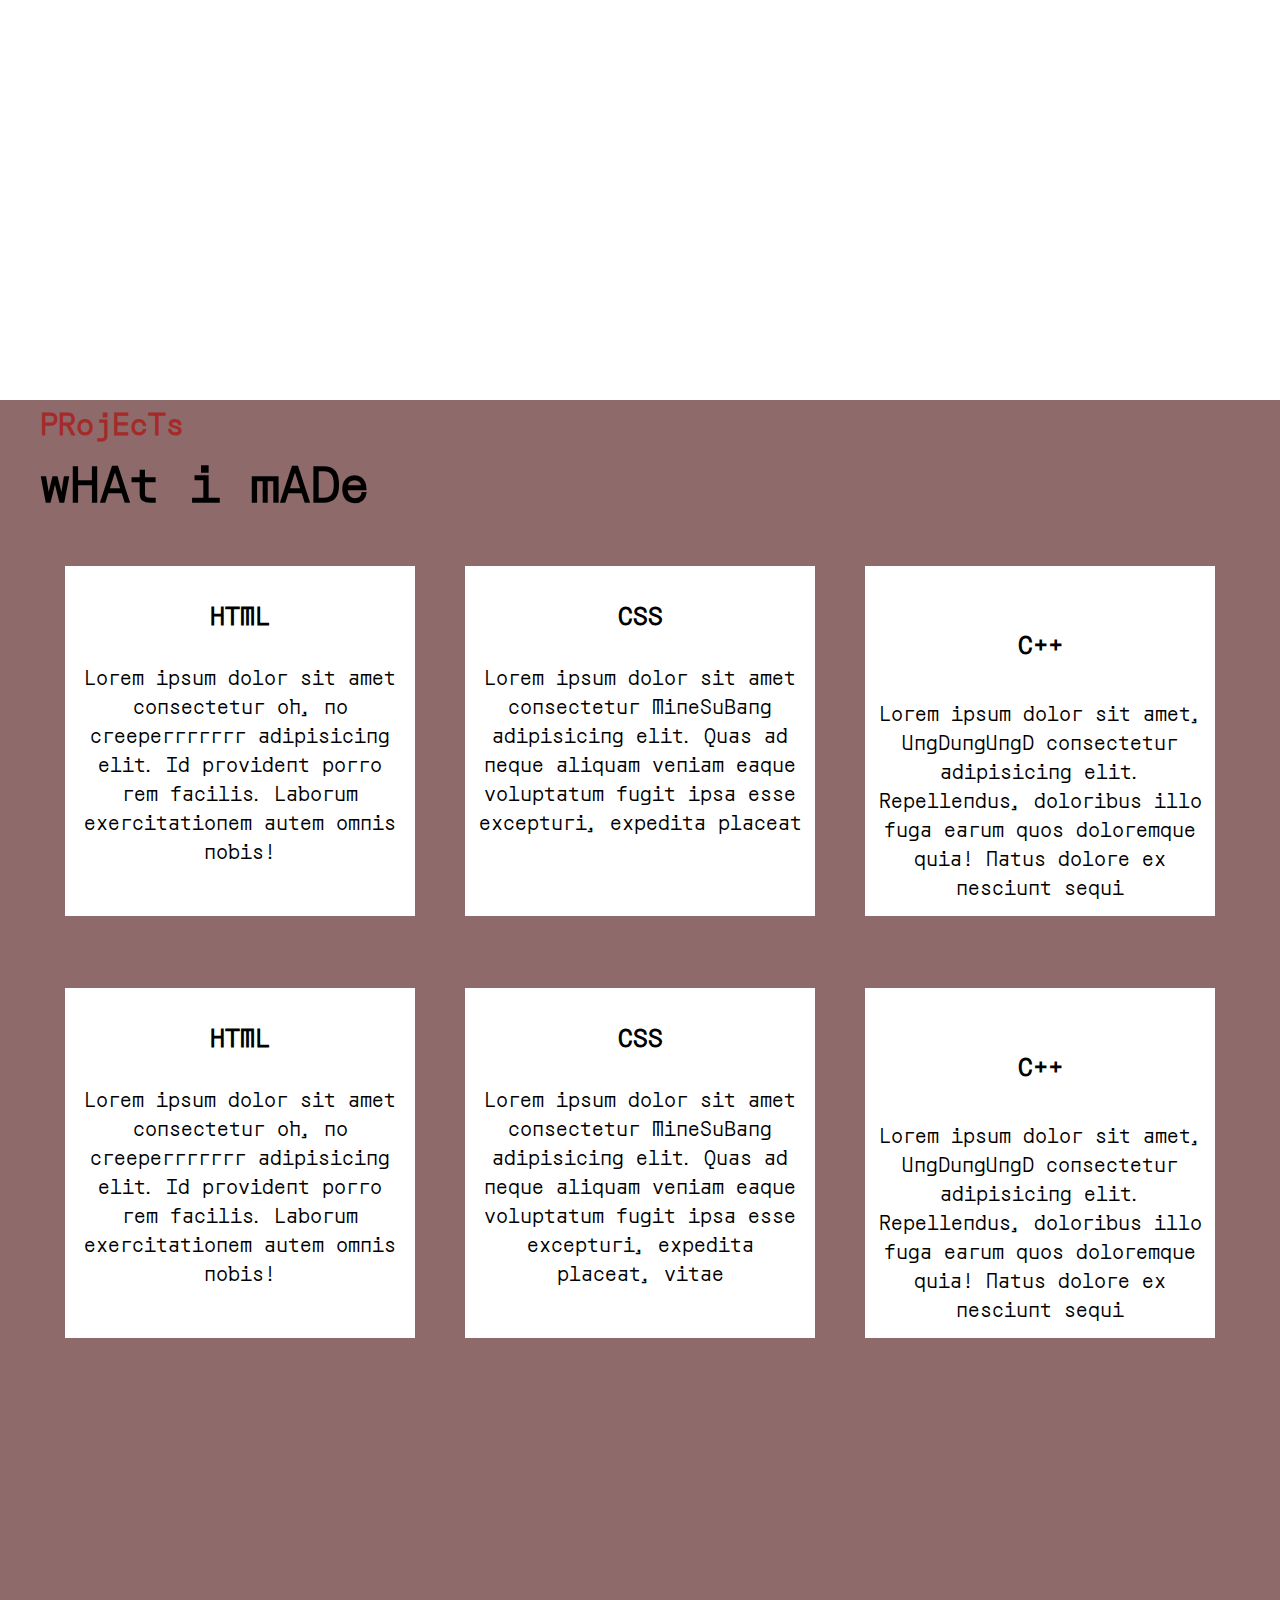
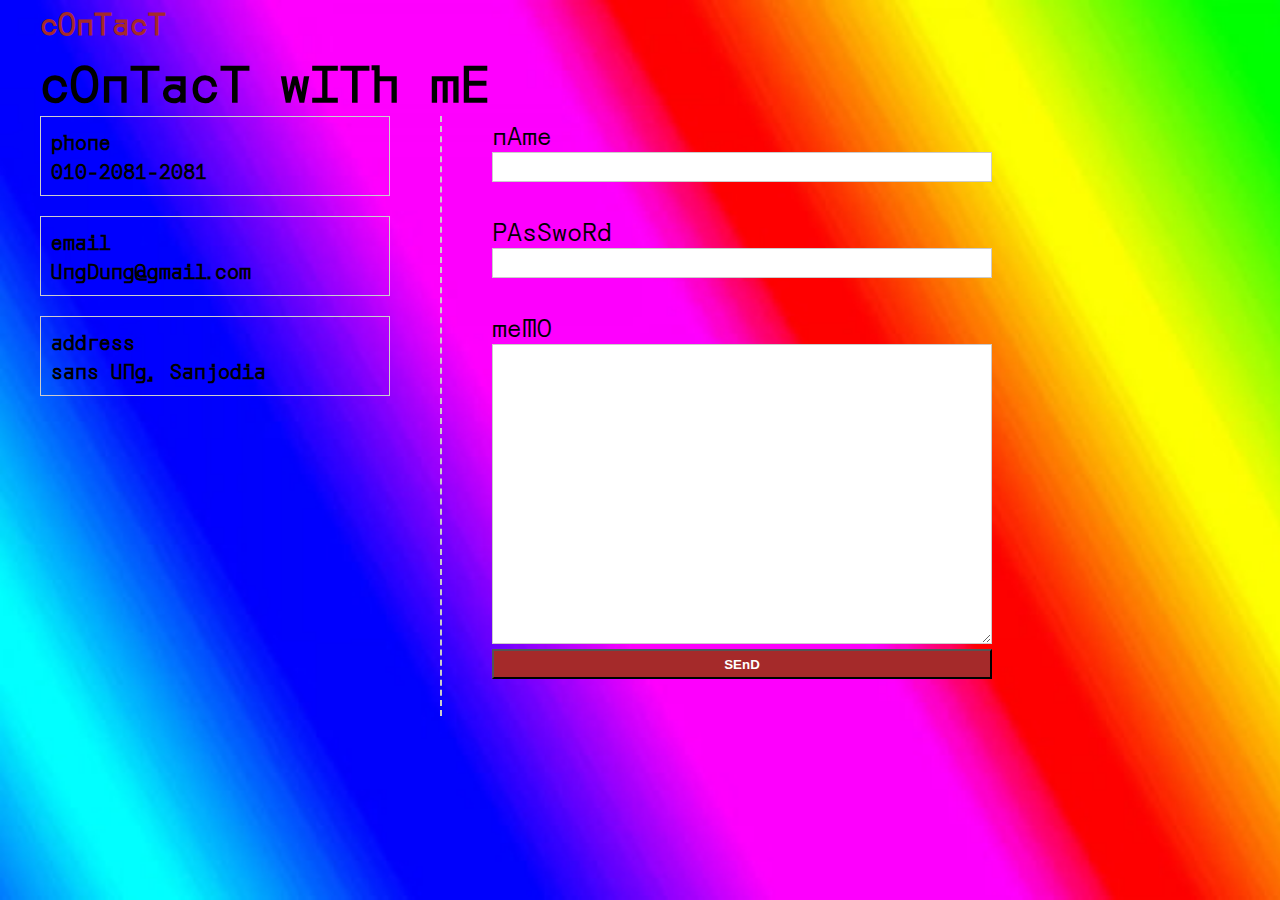
==== commit d9c27b8d: "Add files via upload" ====
--- a/index.html
+++ b/index.html
@@ -56,7 +56,7 @@
             <div class="main">
                 <div class="animation">
                   <h2 class="one_text">안녕하세요 먼저</h2>
-                  <h2 class="two_text">나는 나다</h2>
+                  <h2 class="two_text">내가 누군지에 대해서는 알려고 하지 마</h2>
                 </div>
               </div>
             
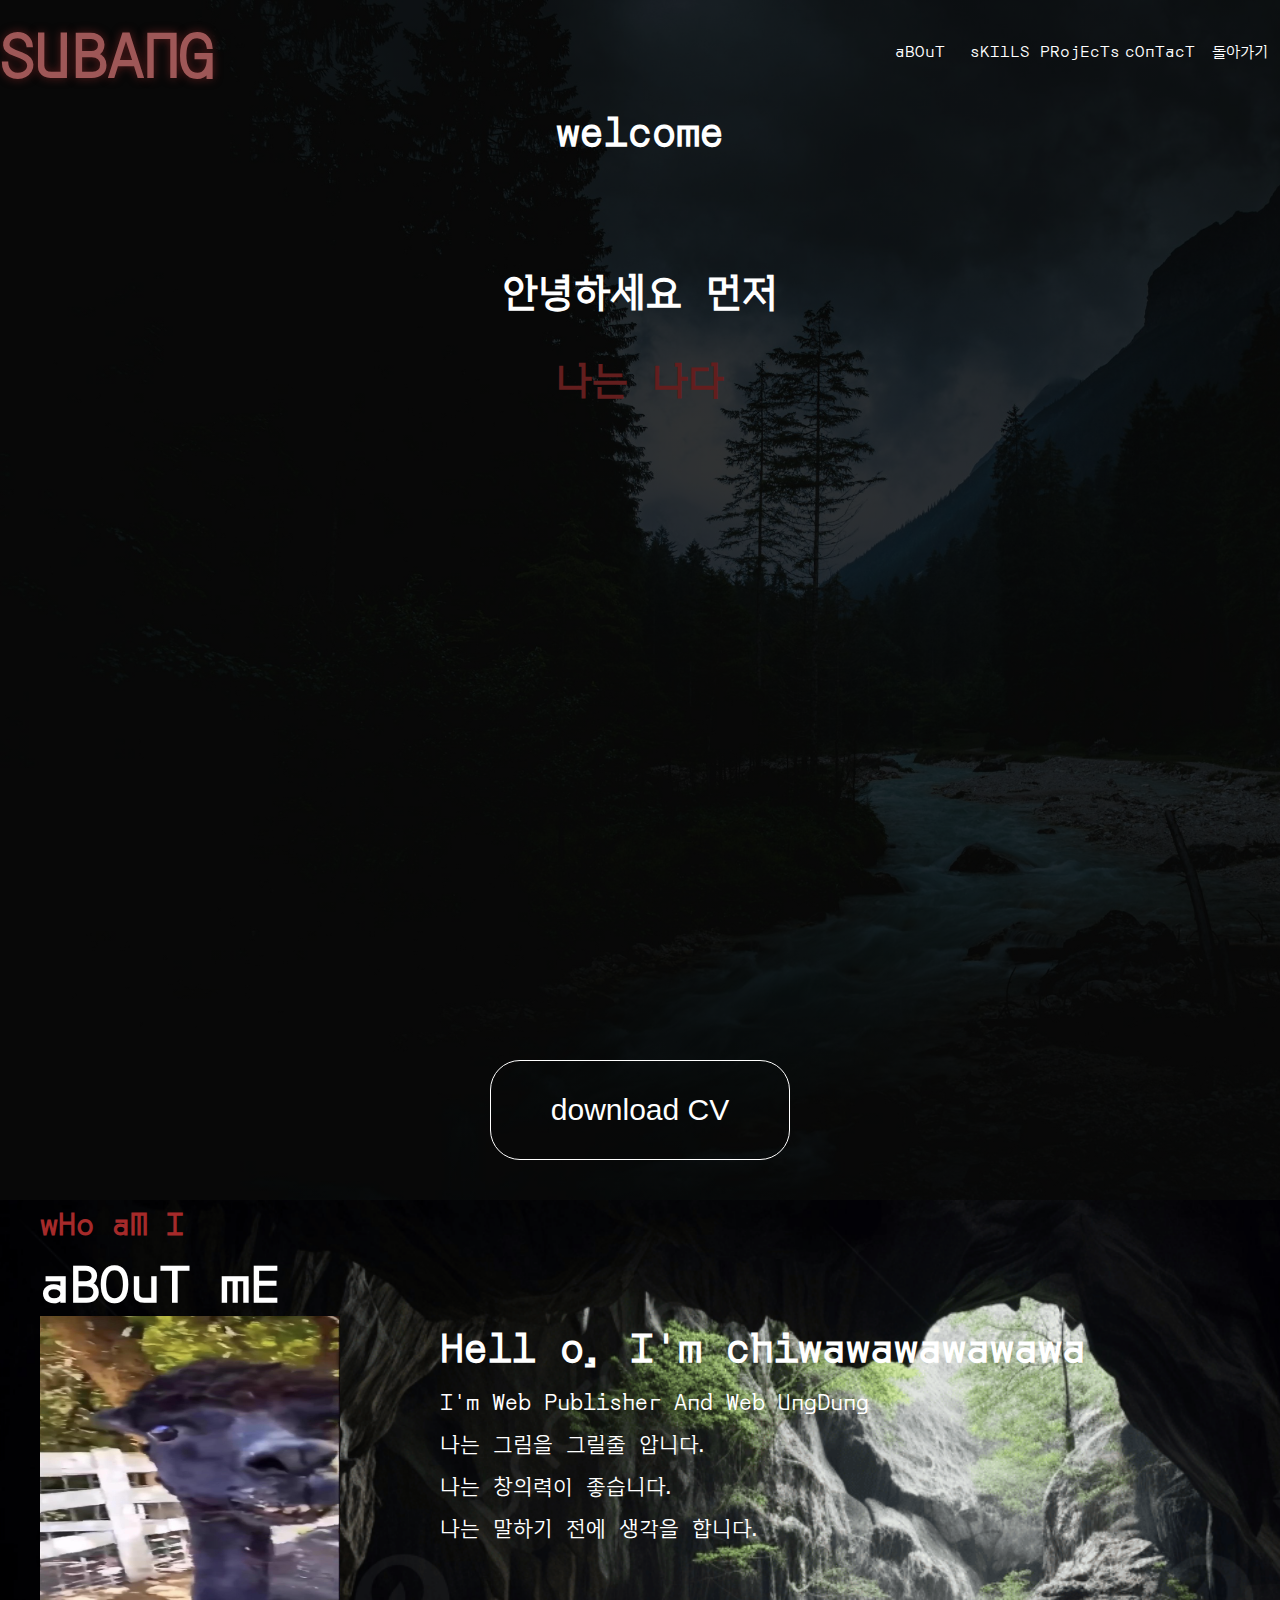
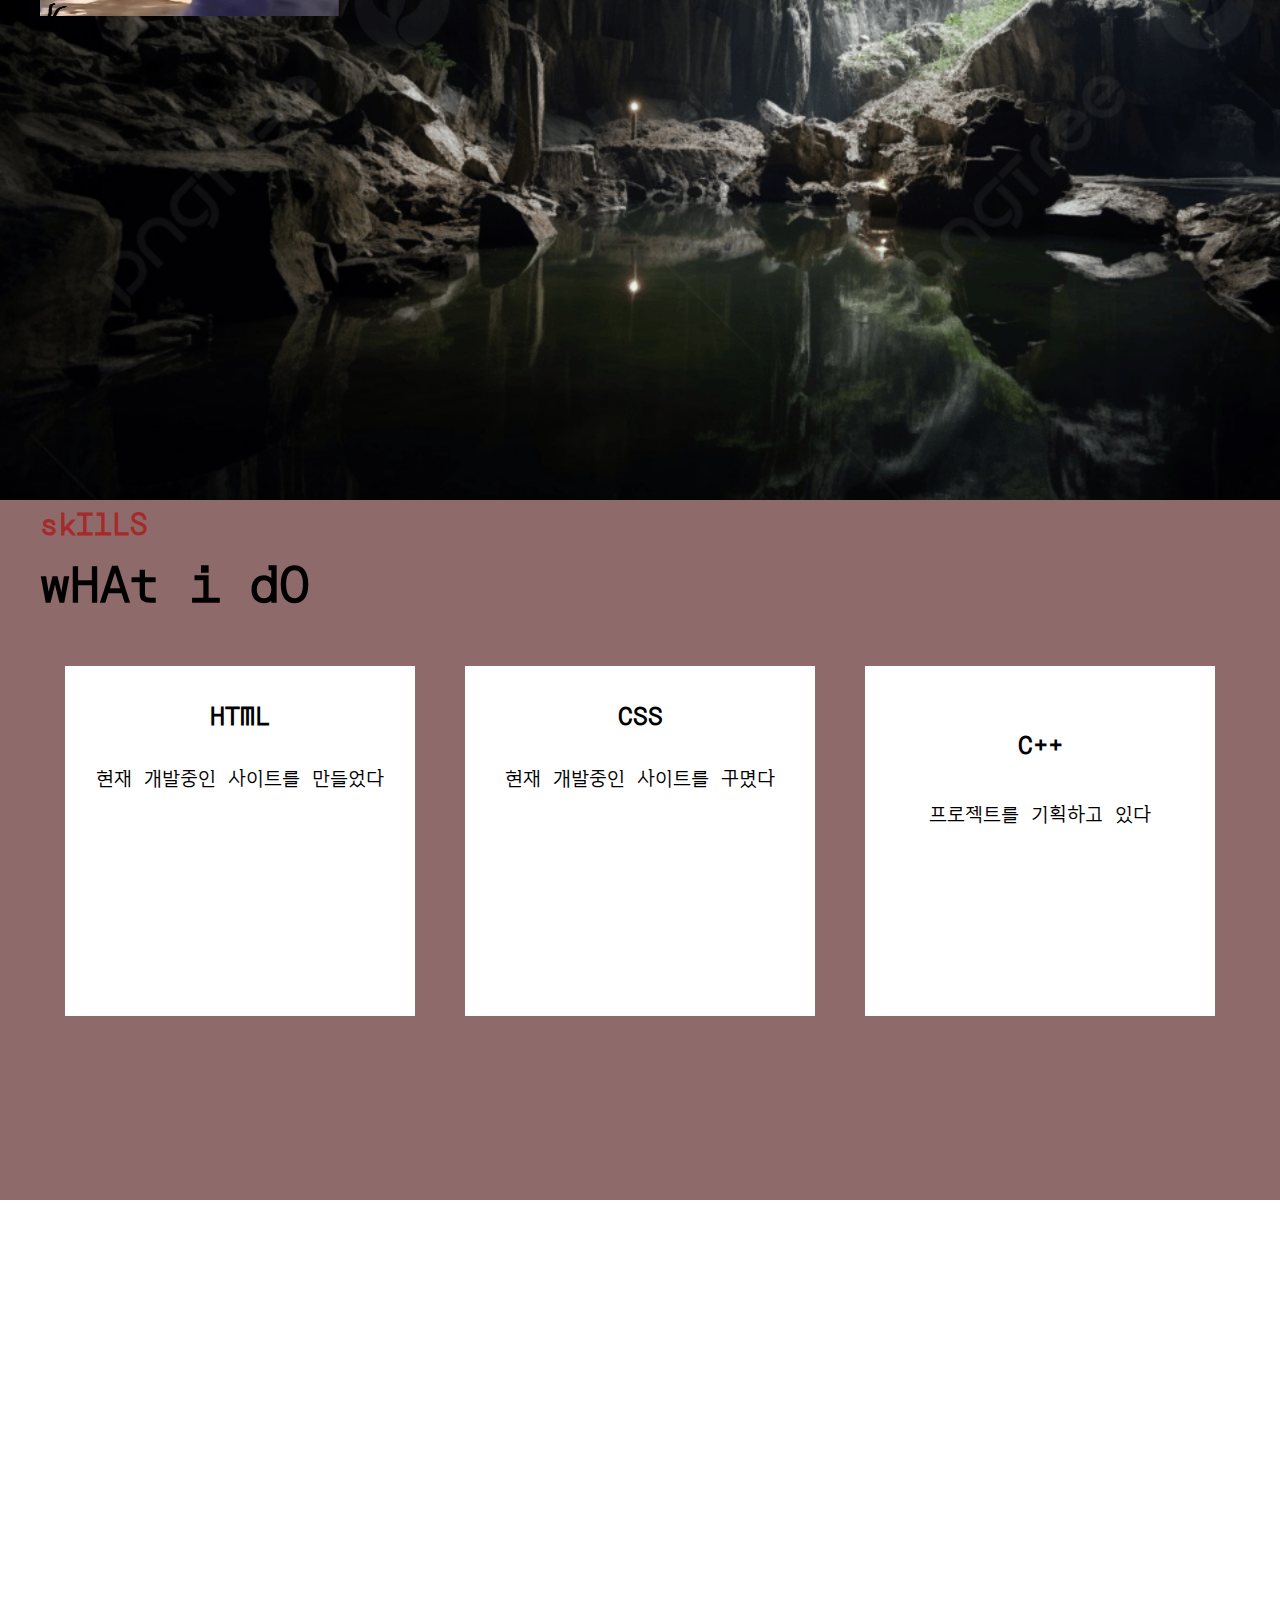
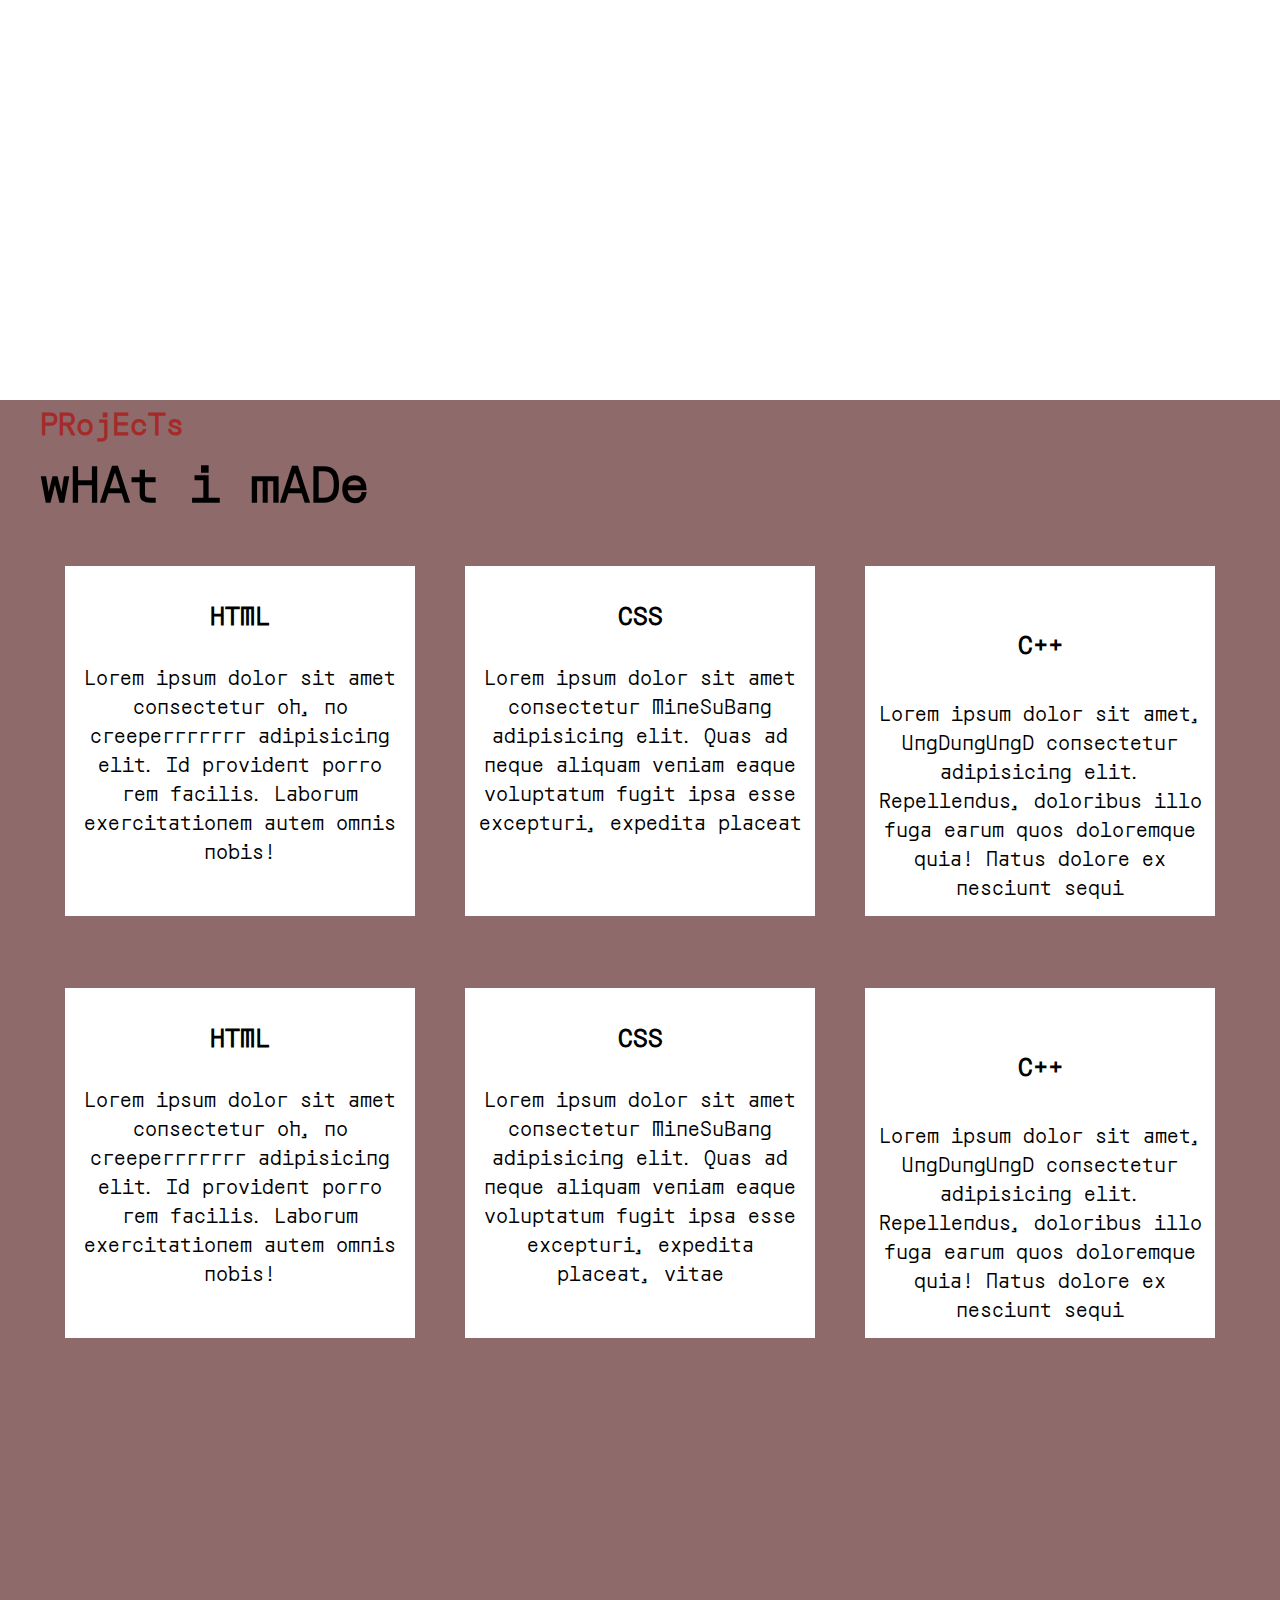
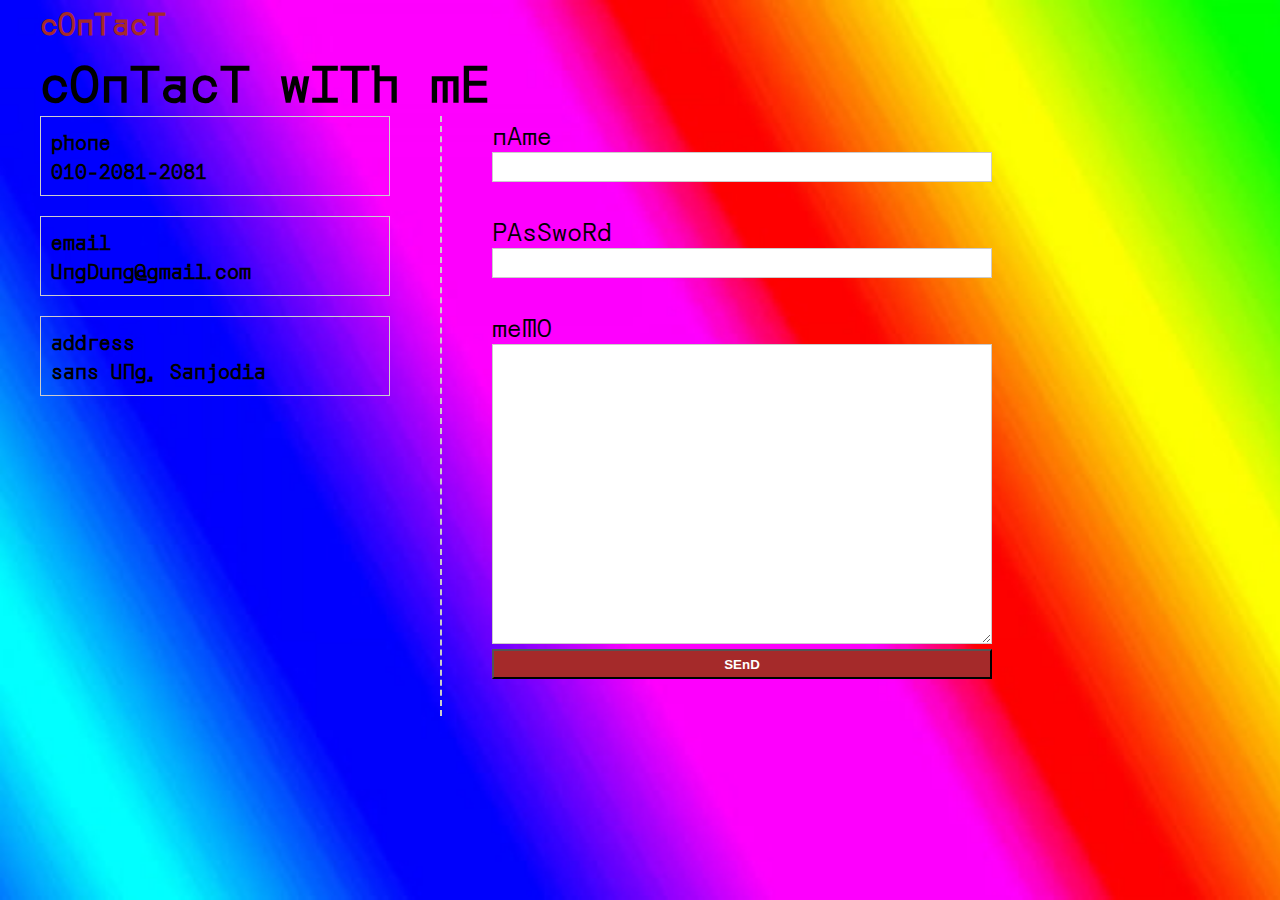
==== commit 803adcd9: "Add files via upload" ====
--- a/index.html
+++ b/index.html
@@ -56,7 +56,7 @@
             <div class="main">
                 <div class="animation">
                   <h2 class="one_text">안녕하세요 먼저</h2>
-                  <h2 class="two_text">내가 누군지에 대해서는 알려고 하지 마</h2>
+                  <h2 class="two_text">나는 나다</h2>
                 </div>
               </div>
             
